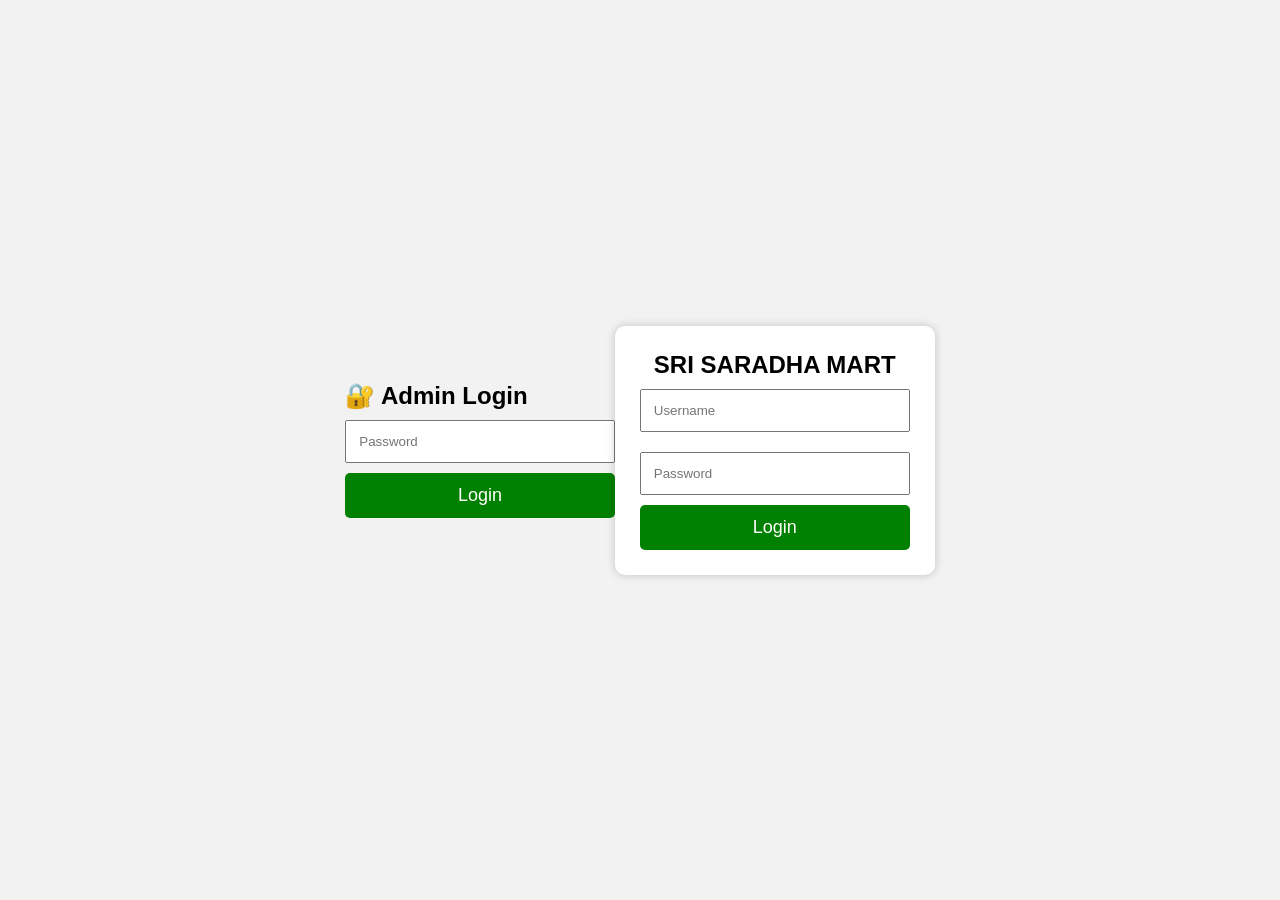
==== admin.html @ 3d70a3a4 "Add admin login page with styling and script" ====
<!DOCTYPE html>
<html lang="ta">
<head>
<meta charset="UTF-8">
<meta name="viewport" content="width=device-width, initial-scale=1.0">
<title>ஸ்ரீ சாரதா மார்ட் - Admin</title>
<link rel="stylesheet" href="style.css">
</head>

<body>

<div class="login-box">

<h2>🔐 Admin Login</h2>

<input type="password" id="password" placeholder="Password">

<button onclick="login()">Login</button>

</div>

<script src="admin.js"></script>

</body>
</html>
<!DOCTYPE html>
<html lang="ta">
<head>
<meta charset="UTF-8">
<meta name="viewport" content="width=device-width, initial-scale=1.0">
<title>SRI SARADHA MART - Admin</title>

<style>
body{
font-family:Arial,sans-serif;
background:#f2f2f2;
display:flex;
justify-content:center;
align-items:center;
height:100vh;
}
.box{
background:#fff;
padding:25px;
border-radius:10px;
width:320px;
box-shadow:0 0 10px rgba(0,0,0,.2);
}
input{
width:100%;
padding:12px;
margin:10px 0;
}
button{
width:100%;
padding:12px;
background:green;
color:white;
border:none;
border-radius:5px;
font-size:18px;
}
</style>
</head>

<body>

<div class="box">
<h2 align="center">SRI SARADHA MART</h2>

<input type="text" id="user" placeholder="Username">

<input type="password" id="pass" placeholder="Password">

<button onclick="login()">Login</button>

</div>

<script>
function login(){

let u=document.getElementById("user").value;
let p=document.getElementById("pass").value;

if(u=="admin" && p=="123456"){
location.href="dashboard.html";
}else{
alert("Wrong Username or Password");
}

}
</script>

</body>
</html>
---- style.css ----
*{
    margin:0;
    padding:0;
    box-sizing:border-box;
    font-family:Arial,sans-serif;
}

body{
    background:#f5f5f5;
}

header{
    background:#0b7a3b;
    color:white;
    text-align:center;
    padding:20px;
}

header h1{
    font-size:30px;
}

header p{
    margin-top:8px;
}

main{
    padding:15px;
}
.banner{
    background:white;
    padding:20px;
    border-radius:10px;
    text-align:center;
    margin-bottom:20px;
}

.banner h2{
    color:#0b7a3b;
}

.btn{
    display:inline-block;
    margin-top:15px;
    background:#25D366;
    color:white;
    padding:10px 20px;
    text-decoration:none;
    border-radius:8px;
}

.categories{
    display:flex;
    gap:10px;
    overflow-x:auto;
    margin-bottom:20px;
}

.categories button{
    background:#0b7a3b;
    color:white;
    border:none;
    padding:10px 15px;
    border-radius:8px;
}

.title{
    margin:15px 0;
    color:#0b7a3b;
}
.products{
display:grid;
grid-template-columns:repeat(auto-fit,minmax(160px,1fr));
gap:15px;
}

.product{
background:white;
padding:10px;
border-radius:10px;
text-align:center;
box-shadow:0 2px 8px rgba(0,0,0,.1);
}

.product img{
width:100%;
height:150px;
object-fit:cover;
border-radius:10px;
}

.product h3{
margin:10px 0;
}

.product p{
color:#0b7a3b;
font-weight:bold;
}

.product button{
width:100%;
margin-top:10px;
padding:10px;
background:#0b7a3b;
color:white;
border:none;
border-radius:8px;
}
#search{
    width:100%;
    padding:12px;
    margin:15px 0;
    border:2px solid #0b7a3b;
    border-radius:10px;
    font-size:16px;
}
.cart-bar{
    background:#ffffff;
    margin:15px;
    padding:12px;
    border-radius:10px;
    text-align:center;
    font-weight:bold;
    color:#0b7a3b;
    box-shadow:0 2px 8px rgba(0,0,0,.1);
}
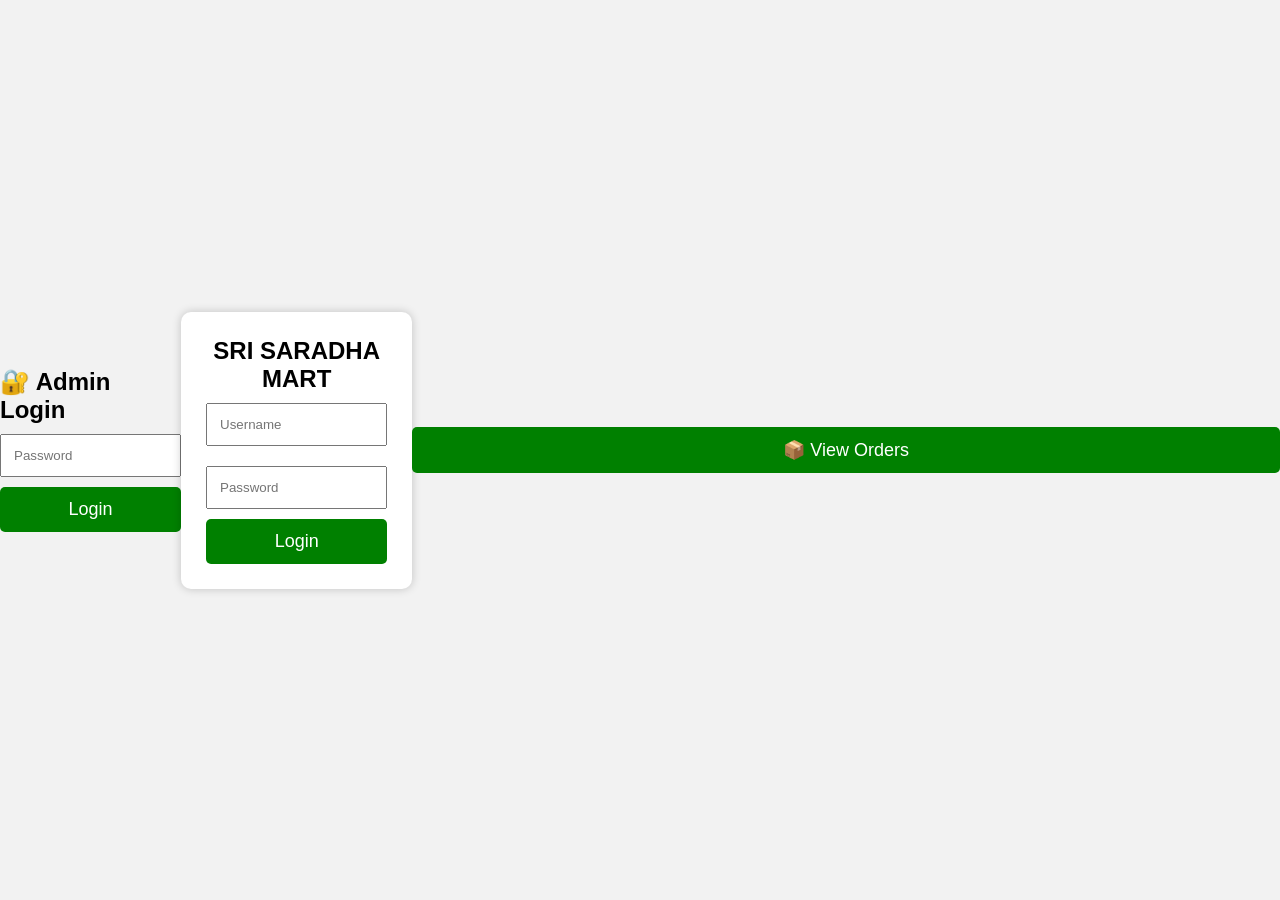
==== commit f08019c1: "Add button to view orders in admin page" ====
--- a/admin.html
+++ b/admin.html
@@ -93,3 +93,6 @@
 
 </body>
 </html>
+<button onclick="location.href='orders.html'">
+    📦 View Orders
+</button>
--- a/style.css
+++ b/style.css
@@ -125,3 +125,9 @@
     color:#0b7a3b;
     box-shadow:0 2px 8px rgba(0,0,0,.1);
 }
+.logo{
+    width:80px;
+    height:80px;
+    border-radius:50%;
+    margin-bottom:10px;
+}
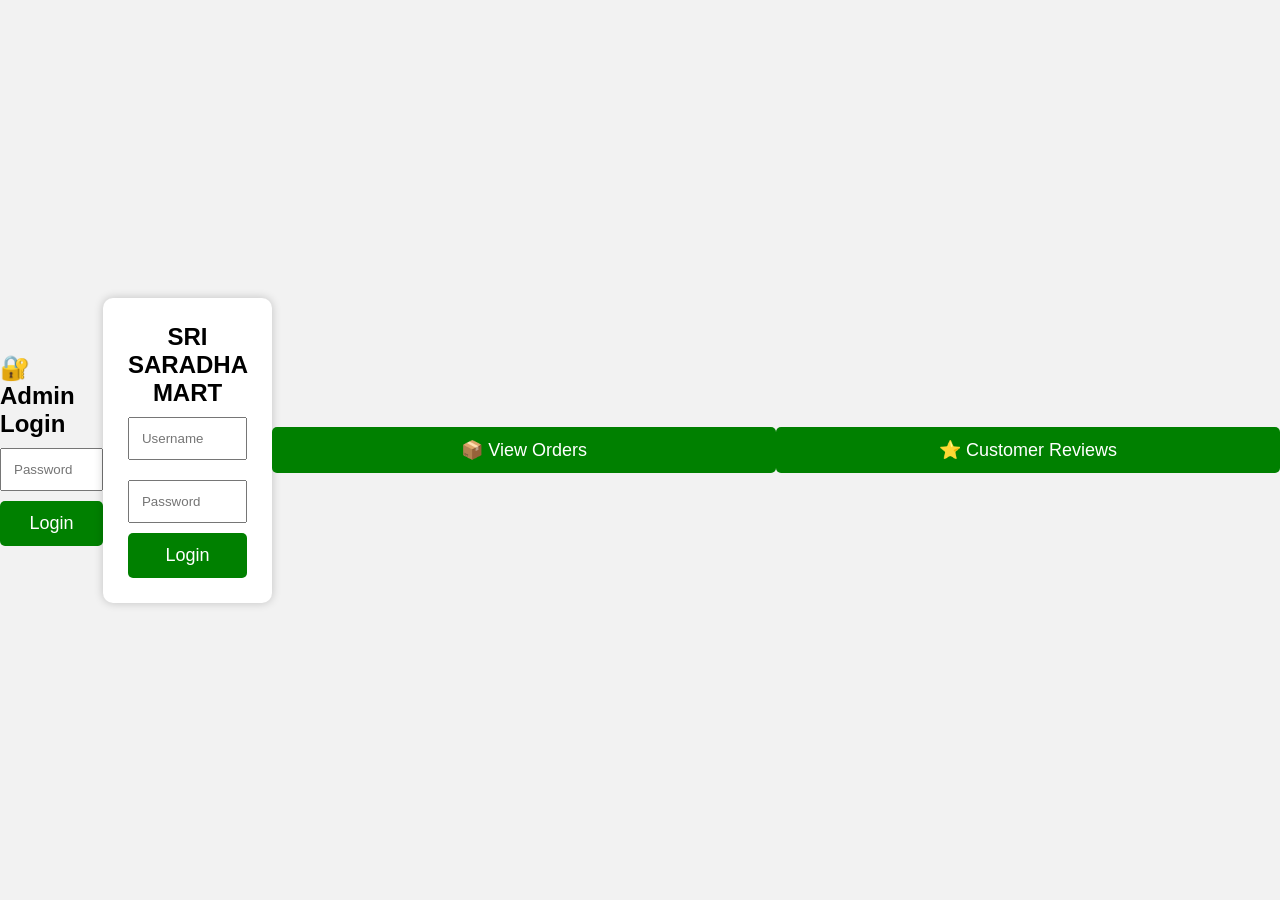
==== commit 39716e88: "Add button for customer reviews in admin page" ====
--- a/admin.html
+++ b/admin.html
@@ -96,3 +96,6 @@
 <button onclick="location.href='orders.html'">
     📦 View Orders
 </button>
+<button onclick="location.href='reviews.html'">
+    ⭐ Customer Reviews
+</button>
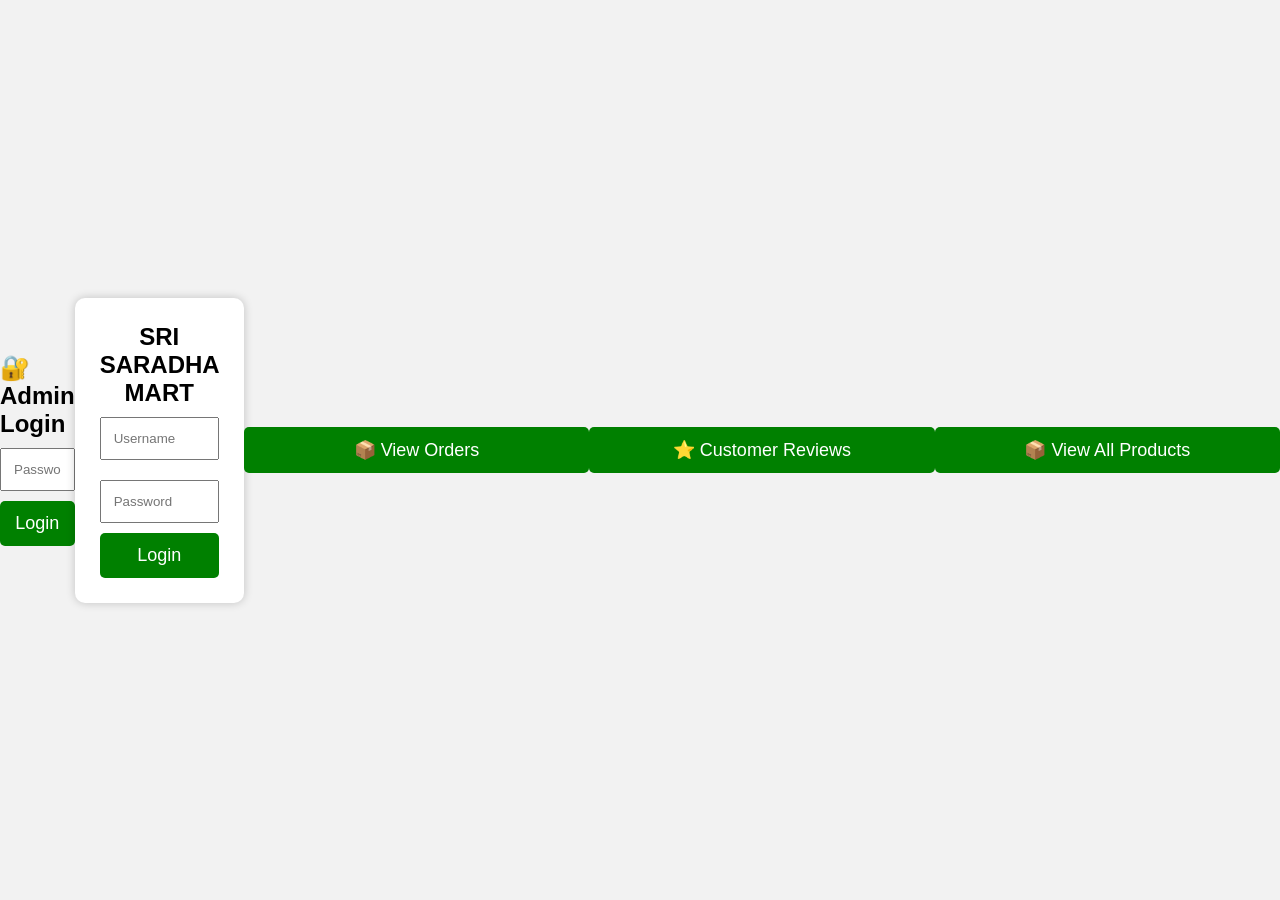
==== commit 8fe59158: "Add button to view all products in admin page" ====
--- a/admin.html
+++ b/admin.html
@@ -99,3 +99,6 @@
 <button onclick="location.href='reviews.html'">
     ⭐ Customer Reviews
 </button>
+<button onclick="location.href='products.html'">
+📦 View All Products
+</button>
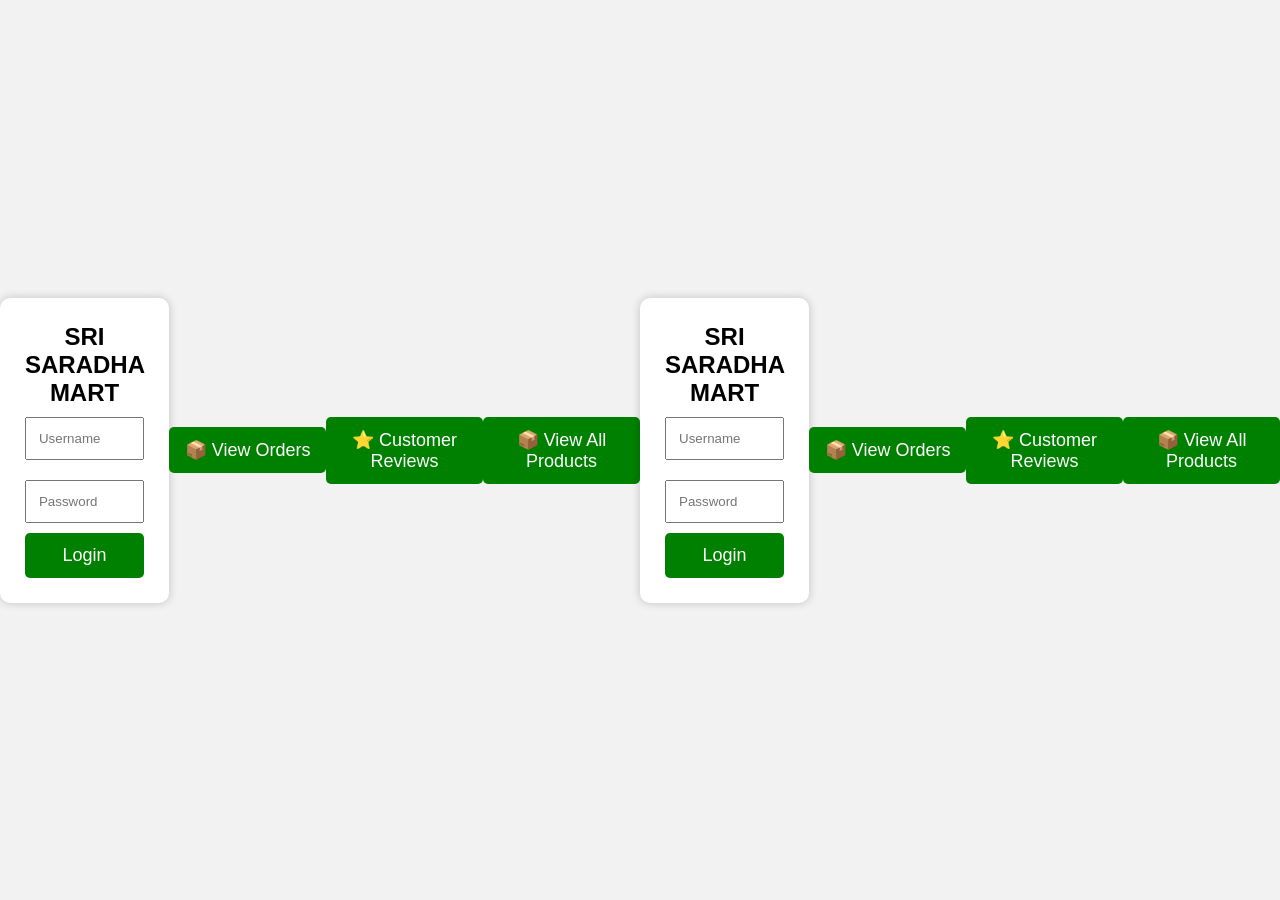
==== commit c9d30278: "Update admin.html" ====
--- a/admin.html
+++ b/admin.html
@@ -9,17 +9,25 @@
 
 <body>
 
-<div class="login-box">
+<div class="box">
+<h2 align="center">SRI SARADHA MART</h2>
 
-<h2>🔐 Admin Login</h2>
-
-<input type="password" id="password" placeholder="Password">
+<input type="text" id="user" placeholder="Username">
+<input type="password" id="pass" placeholder="Password">
 
 <button onclick="login()">Login</button>
+</div>
+    <button onclick="location.href='orders.html'">
+📦 View Orders
+</button>
 
-</div>
+<button onclick="location.href='reviews.html'">
+⭐ Customer Reviews
+</button>
 
-<script src="admin.js"></script>
+<button onclick="location.href='products.html'">
+📦 View All Products
+</button>
 
 </body>
 </html>
--- a/style.css
+++ b/style.css
@@ -131,3 +131,7 @@
     border-radius:50%;
     margin-bottom:10px;
 }
+.stock{
+    font-weight:bold;
+    color:green;
+}
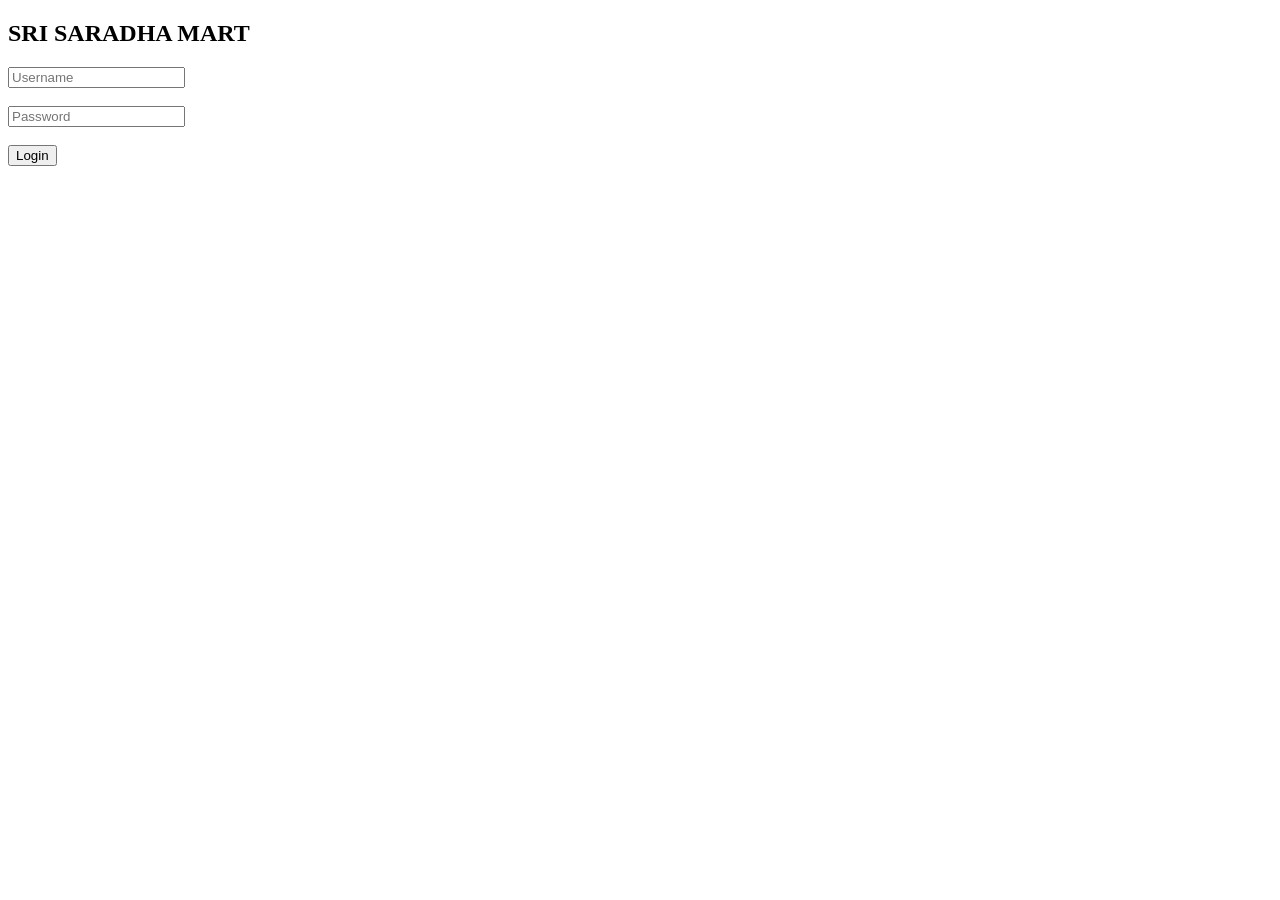
==== commit d6cc5df4: "Refactor admin.html for improved structure and styling" ====
--- a/admin.html
+++ b/admin.html
@@ -1,99 +1,31 @@
 <!DOCTYPE html>
-<html lang="ta">
+<html>
 <head>
-<meta charset="UTF-8">
-<meta name="viewport" content="width=device-width, initial-scale=1.0">
-<title>ஸ்ரீ சாரதா மார்ட் - Admin</title>
-<link rel="stylesheet" href="style.css">
+<title>SRI SARADHA MART - Admin</title>
 </head>
 
 <body>
 
-<div class="box">
-<h2 align="center">SRI SARADHA MART</h2>
+<h2>SRI SARADHA MART</h2>
 
 <input type="text" id="user" placeholder="Username">
+<br><br>
+
 <input type="password" id="pass" placeholder="Password">
+<br><br>
 
 <button onclick="login()">Login</button>
-</div>
-    <button onclick="location.href='orders.html'">
-📦 View Orders
-</button>
-
-<button onclick="location.href='reviews.html'">
-⭐ Customer Reviews
-</button>
-
-<button onclick="location.href='products.html'">
-📦 View All Products
-</button>
-
-</body>
-</html>
-<!DOCTYPE html>
-<html lang="ta">
-<head>
-<meta charset="UTF-8">
-<meta name="viewport" content="width=device-width, initial-scale=1.0">
-<title>SRI SARADHA MART - Admin</title>
-
-<style>
-body{
-font-family:Arial,sans-serif;
-background:#f2f2f2;
-display:flex;
-justify-content:center;
-align-items:center;
-height:100vh;
-}
-.box{
-background:#fff;
-padding:25px;
-border-radius:10px;
-width:320px;
-box-shadow:0 0 10px rgba(0,0,0,.2);
-}
-input{
-width:100%;
-padding:12px;
-margin:10px 0;
-}
-button{
-width:100%;
-padding:12px;
-background:green;
-color:white;
-border:none;
-border-radius:5px;
-font-size:18px;
-}
-</style>
-</head>
-
-<body>
-
-<div class="box">
-<h2 align="center">SRI SARADHA MART</h2>
-
-<input type="text" id="user" placeholder="Username">
-
-<input type="password" id="pass" placeholder="Password">
-
-<button onclick="login()">Login</button>
-
-</div>
 
 <script>
 function login(){
 
-let u=document.getElementById("user").value;
-let p=document.getElementById("pass").value;
+let u = document.getElementById("user").value;
+let p = document.getElementById("pass").value;
 
-if(u=="admin" && p=="123456"){
-location.href="dashboard.html";
+if(u === "admin" && p === "123456"){
+    window.location.href = "dashboard.html";
 }else{
-alert("Wrong Username or Password");
+    alert("Wrong Username or Password");
 }
 
 }
@@ -101,12 +33,3 @@
 
 </body>
 </html>
-<button onclick="location.href='orders.html'">
-    📦 View Orders
-</button>
-<button onclick="location.href='reviews.html'">
-    ⭐ Customer Reviews
-</button>
-<button onclick="location.href='products.html'">
-📦 View All Products
-</button>
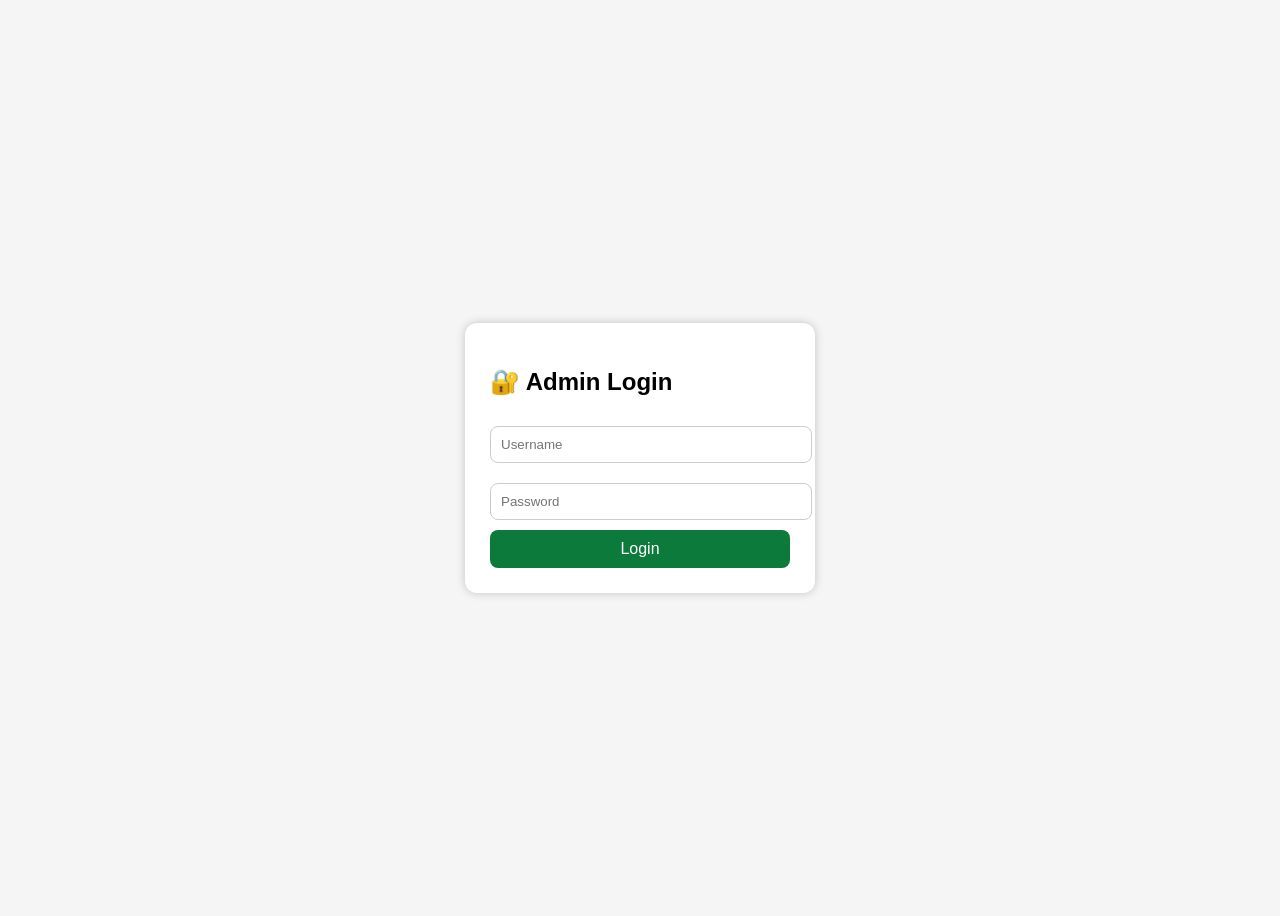
==== commit 5db590cd: "Update admin.html" ====
--- a/admin.html
+++ b/admin.html
@@ -1,34 +1,88 @@
 <!DOCTYPE html>
-<html>
+<html lang="ta">
 <head>
-<title>SRI SARADHA MART - Admin</title>
+<meta charset="UTF-8">
+<meta name="viewport" content="width=device-width, initial-scale=1.0">
+<title>Admin Login</title>
+
+<style>
+body{
+    font-family:Arial,sans-serif;
+    background:#f5f5f5;
+    display:flex;
+    justify-content:center;
+    align-items:center;
+    height:100vh;
+}
+
+.login-box{
+    background:#fff;
+    padding:25px;
+    border-radius:12px;
+    box-shadow:0 0 10px rgba(0,0,0,.2);
+    width:300px;
+}
+
+input{
+    width:100%;
+    padding:10px;
+    margin:10px 0;
+    border:1px solid #ccc;
+    border-radius:8px;
+}
+
+button{
+    width:100%;
+    padding:10px;
+    background:#0b7a3b;
+    color:#fff;
+    border:none;
+    border-radius:8px;
+    cursor:pointer;
+    font-size:16px;
+}
+
+button:hover{
+    background:#095d2d;
+}
+</style>
+
 </head>
 
 <body>
 
-<h2>SRI SARADHA MART</h2>
+<div class="login-box">
 
-<input type="text" id="user" placeholder="Username">
-<br><br>
+<h2>🔐 Admin Login</h2>
 
-<input type="password" id="pass" placeholder="Password">
-<br><br>
+<input type="text" id="username" placeholder="Username">
+
+<input type="password" id="password" placeholder="Password">
 
 <button onclick="login()">Login</button>
 
+</div>
+
 <script>
+
 function login(){
 
-let u = document.getElementById("user").value;
-let p = document.getElementById("pass").value;
+const username=document.getElementById("username").value;
 
-if(u === "admin" && p === "123456"){
-    window.location.href = "dashboard.html";
+const password=document.getElementById("password").value;
+
+if(username==="admin" && password==="1234"){
+
+window.location.href="dashboard.html";
+
 }else{
-    alert("Wrong Username or Password");
+
+alert("❌ Username அல்லது Password தவறு");
+
 }
 
 }
+
 </script>
 
 </body>
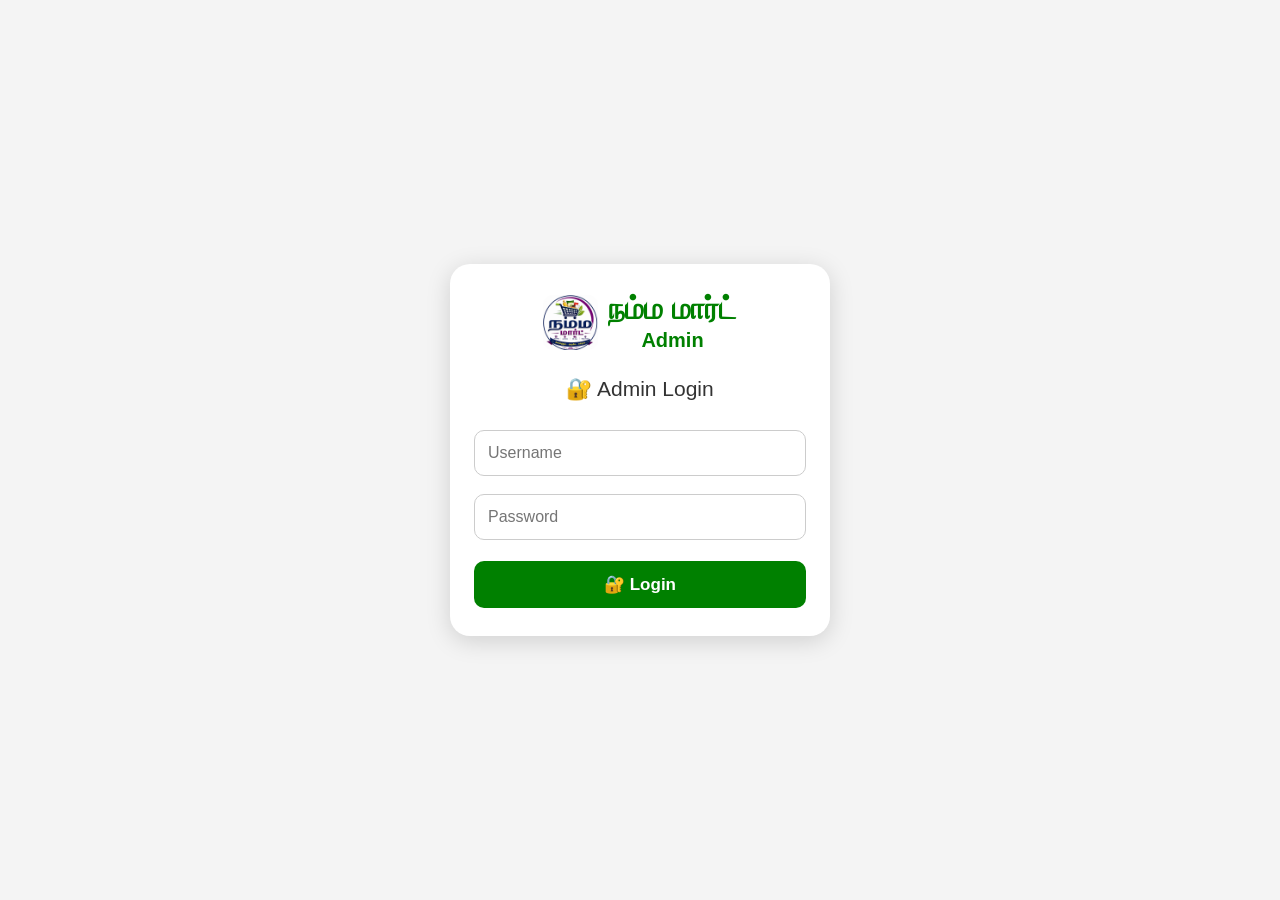
==== commit e332cca9: "Create admin.html" ====
--- a/admin.html
+++ b/admin.html
@@ -3,47 +3,98 @@
 <head>
 <meta charset="UTF-8">
 <meta name="viewport" content="width=device-width, initial-scale=1.0">
-<title>Admin Login</title>
+
+<title>நம்ம மார்ட் - Admin Login</title>
 
 <style>
+*{
+    box-sizing:border-box;
+}
+
 body{
+    margin:0;
+    min-height:100vh;
     font-family:Arial,sans-serif;
-    background:#f5f5f5;
+    background:#f4f4f4;
     display:flex;
     justify-content:center;
     align-items:center;
-    height:100vh;
+    padding:20px;
 }
 
 .login-box{
-    background:#fff;
-    padding:25px;
-    border-radius:12px;
-    box-shadow:0 0 10px rgba(0,0,0,.2);
-    width:300px;
+    width:100%;
+    max-width:380px;
+    background:white;
+    padding:28px 24px;
+    border-radius:20px;
+    box-shadow:0 5px 25px rgba(0,0,0,.15);
+    text-align:center;
+}
+
+.admin-brand{
+    display:flex;
+    align-items:center;
+    justify-content:center;
+    gap:10px;
+    margin-bottom:25px;
+}
+
+.admin-brand img{
+    width:55px;
+    height:55px;
+    object-fit:contain;
+    border-radius:10px;
+    flex-shrink:0;
+}
+
+.admin-brand h1{
+    margin:0;
+    color:green;
+    font-size:30px;
+}
+
+.admin-brand h2{
+    margin:2px 0 0;
+    color:green;
+    font-size:20px;
+}
+
+.login-title{
+    margin:10px 0 20px;
+    color:#333;
+    font-size:21px;
 }
 
 input{
     width:100%;
-    padding:10px;
-    margin:10px 0;
+    padding:13px;
+    margin:9px 0;
     border:1px solid #ccc;
-    border-radius:8px;
+    border-radius:10px;
+    font-size:16px;
+    outline:none;
+}
+
+input:focus{
+    border-color:green;
 }
 
 button{
     width:100%;
-    padding:10px;
-    background:#0b7a3b;
-    color:#fff;
+    padding:13px;
+    margin-top:12px;
+    background:green;
+    color:white;
     border:none;
-    border-radius:8px;
+    border-radius:10px;
     cursor:pointer;
-    font-size:16px;
+    font-size:17px;
+    font-weight:bold;
 }
 
 button:hover{
-    background:#095d2d;
+    background:#087a08;
 }
 </style>
 
@@ -53,13 +104,32 @@
 
 <div class="login-box">
 
-<h2>🔐 Admin Login</h2>
+    <div class="admin-brand">
+        <img src="./icon-512.png" alt="நம்ம மார்ட்">
 
-<input type="text" id="username" placeholder="Username">
+        <div>
+            <h1>நம்ம மார்ட்</h1>
+            <h2>Admin</h2>
+        </div>
+    </div>
 
-<input type="password" id="password" placeholder="Password">
+    <div class="login-title">
+        🔐 Admin Login
+    </div>
 
-<button onclick="login()">Login</button>
+    <input
+        type="text"
+        id="username"
+        placeholder="Username">
+
+    <input
+        type="password"
+        id="password"
+        placeholder="Password">
+
+    <button onclick="login()">
+        🔐 Login
+    </button>
 
 </div>
 
@@ -67,19 +137,21 @@
 
 function login(){
 
-const username=document.getElementById("username").value;
+    const username =
+        document.getElementById("username").value;
 
-const password=document.getElementById("password").value;
+    const password =
+        document.getElementById("password").value;
 
-if(username==="admin" && password==="1234"){
+    if(username==="admin" && password==="1234"){
 
-window.location.href="dashboard.html";
+        window.location.href="dashboard.html";
 
-}else{
+    }else{
 
-alert("❌ Username அல்லது Password தவறு");
+        alert("❌ Username அல்லது Password தவறு");
 
-}
+    }
 
 }
 
